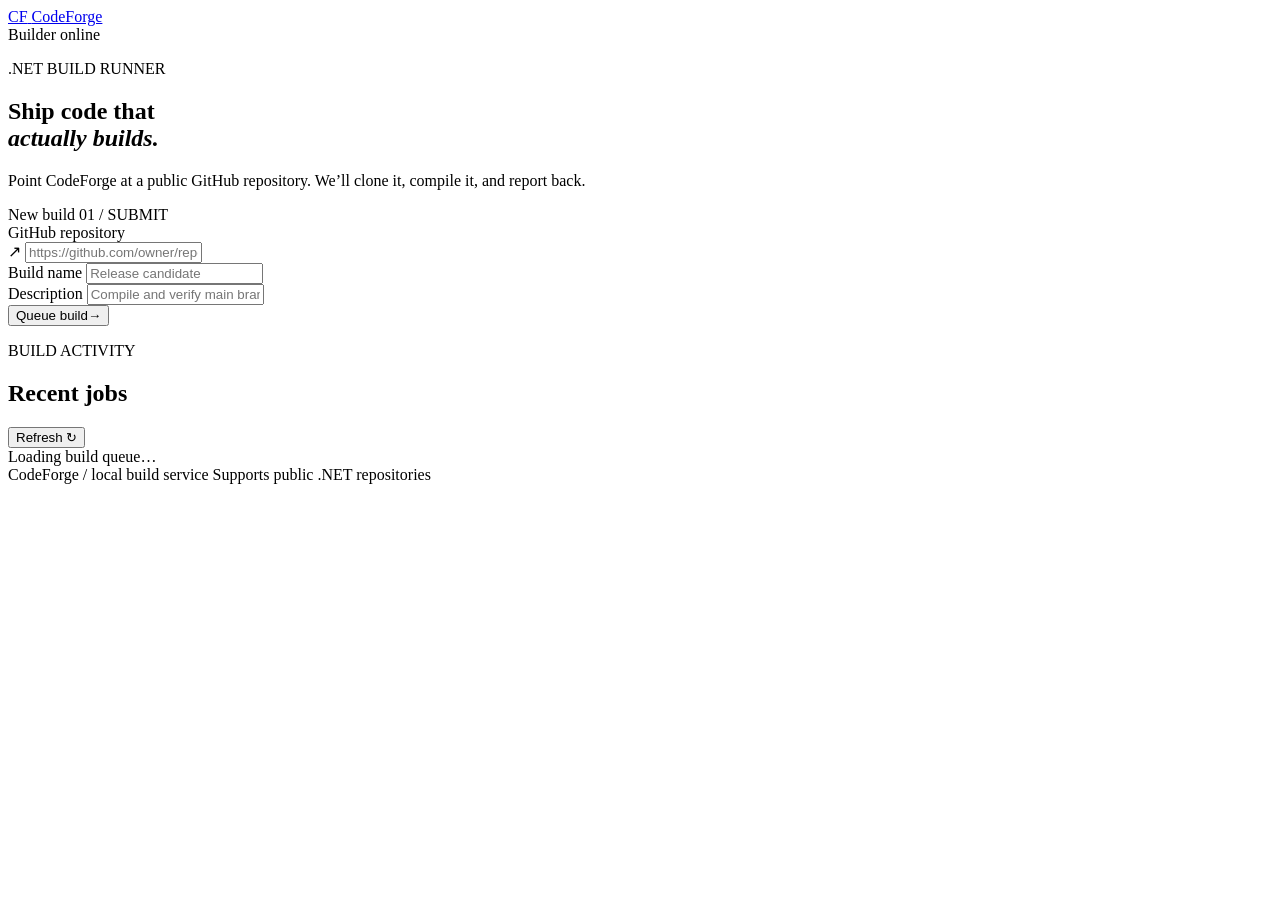
==== CodeForge/src/CodeForge.Api/wwwroot/index.html @ 33d501c8 "restructured project files and updates the gitignore file" ====
<!doctype html>
<html lang="en">
<head>
  <meta charset="utf-8">
  <meta name="viewport" content="width=device-width, initial-scale=1">
  <meta name="description" content="Submit and monitor .NET repository build jobs.">
  <title>CodeForge — Build runner</title>
  <link rel="preconnect" href="https://fonts.googleapis.com">
  <link rel="preconnect" href="https://fonts.gstatic.com" crossorigin>
  <link href="https://fonts.googleapis.com/css2?family=DM+Mono:wght@400;500&family=Manrope:wght@400;500;600;700&display=swap" rel="stylesheet">
  <link rel="stylesheet" href="/styles.css">
</head>
<body>
  <div class="page-shell">
    <header class="topbar">
      <a class="brand" href="/" aria-label="CodeForge home">
        <span class="brand-mark" aria-hidden="true">CF</span>
        <span>CodeForge</span>
      </a>
      <div class="system-status"><span class="status-light"></span> Builder online</div>
    </header>

    <main>
      <section class="hero">
        <div>
          <p class="eyebrow">.NET BUILD RUNNER</p>
          <h1>Ship code that<br><em>actually builds.</em></h1>
          <p class="hero-copy">Point CodeForge at a public GitHub repository. We’ll clone it, compile it, and report back.</p>
        </div>

        <form class="job-form" id="job-form">
          <div class="form-heading">
            <span>New build</span>
            <span class="step">01 / SUBMIT</span>
          </div>

          <label for="repo-url">GitHub repository</label>
          <div class="repo-field">
            <span aria-hidden="true">↗</span>
            <input id="repo-url" name="repoUrl" type="url" required placeholder="https://github.com/owner/repository" autocomplete="url">
          </div>

          <div class="field-grid">
            <div>
              <label for="job-title">Build name</label>
              <input id="job-title" name="jobTitle" type="text" maxlength="100" required placeholder="Release candidate">
            </div>
            <div>
              <label for="job-description">Description</label>
              <input id="job-description" name="jobDescription" type="text" maxlength="500" required placeholder="Compile and verify main branch">
            </div>
          </div>

          <button type="submit" id="submit-button">
            <span>Queue build</span><span aria-hidden="true">→</span>
          </button>
          <p class="form-message" id="form-message" role="status"></p>
        </form>
      </section>

      <section class="queue" aria-labelledby="queue-title">
        <div class="section-heading">
          <div>
            <p class="eyebrow">BUILD ACTIVITY</p>
            <h2 id="queue-title">Recent jobs</h2>
          </div>
          <button class="refresh-button" id="refresh-button" type="button" aria-label="Refresh build jobs">Refresh <span aria-hidden="true">↻</span></button>
        </div>

        <div class="job-list" id="job-list" aria-live="polite">
          <div class="empty-state">Loading build queue…</div>
        </div>
      </section>
    </main>

    <footer>
      <span>CodeForge / local build service</span>
      <span>Supports public .NET repositories</span>
    </footer>
  </div>

  <template id="job-template">
    <article class="job-card">
      <div class="job-index"></div>
      <div class="job-main">
        <div class="job-title-row">
          <h3></h3>
          <span class="status-pill"></span>
        </div>
        <p class="job-description"></p>
        <a class="repo-link" target="_blank" rel="noreferrer"></a>
      </div>
      <div class="job-meta">
        <span class="job-time"></span>
        <button class="delete-button" type="button" aria-label="Delete job">Delete</button>
      </div>
    </article>
  </template>

  <script src="/app.js" defer></script>
</body>
</html>
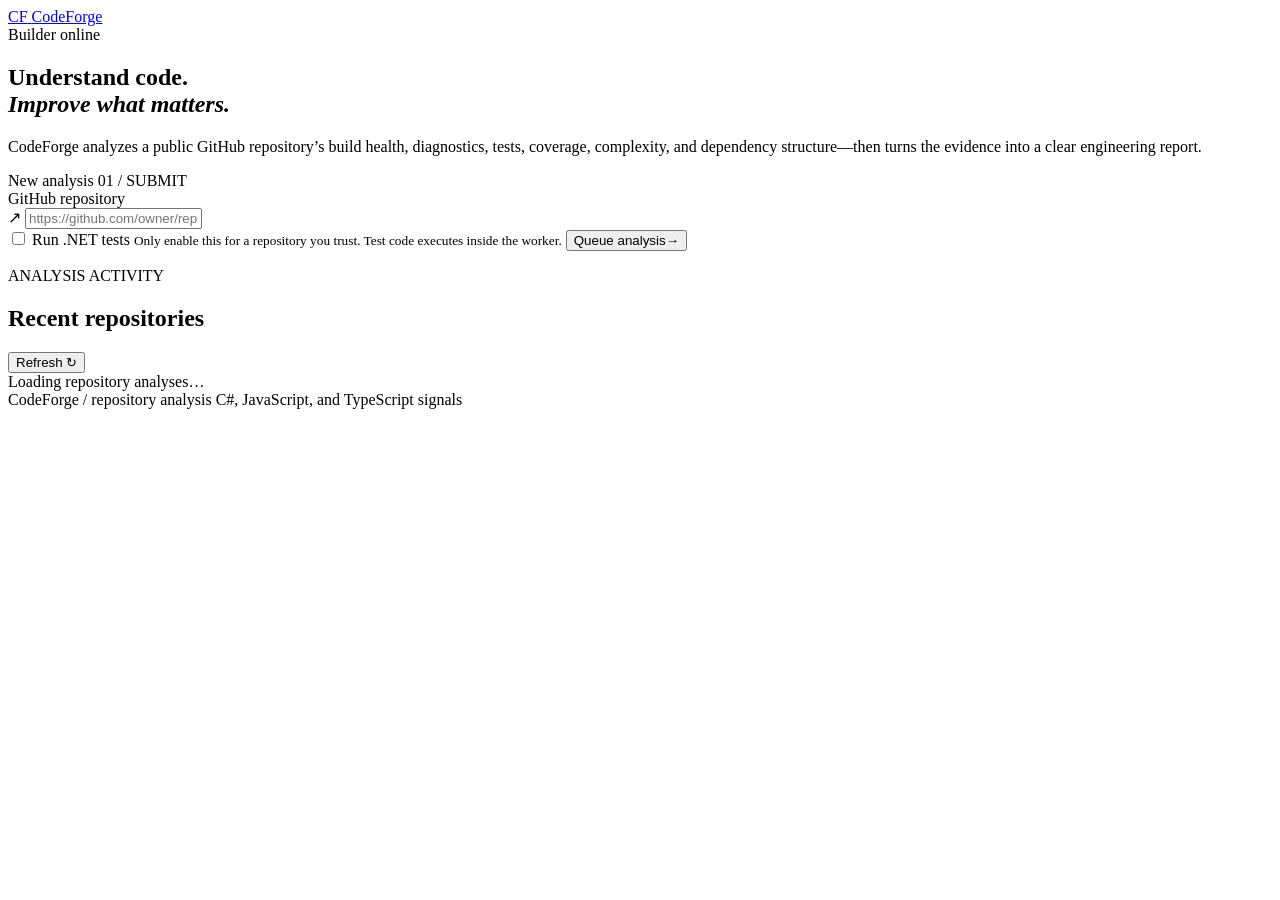
==== commit 4b8d88d0: "feat: add comprehensive repository analysis reporting Run and persist .NET tests, coverage, compiler" ====
--- a/CodeForge/src/CodeForge.Api/wwwroot/index.html
+++ b/CodeForge/src/CodeForge.Api/wwwroot/index.html
@@ -3,12 +3,12 @@
 <head>
   <meta charset="utf-8">
   <meta name="viewport" content="width=device-width, initial-scale=1">
-  <meta name="description" content="Submit and monitor .NET repository build jobs.">
-  <title>CodeForge — Build runner</title>
+  <meta name="description" content="Analyze repository build health, tests, coverage, complexity, and dependency structure.">
+  <title>CodeForge — Repository analysis</title>
   <link rel="preconnect" href="https://fonts.googleapis.com">
   <link rel="preconnect" href="https://fonts.gstatic.com" crossorigin>
   <link href="https://fonts.googleapis.com/css2?family=DM+Mono:wght@400;500&family=Manrope:wght@400;500;600;700&display=swap" rel="stylesheet">
-  <link rel="stylesheet" href="/styles.css">
+  <link rel="stylesheet" href="/styles.css?v=20261114-1">
 </head>
 <body>
   <div class="page-shell">
@@ -23,14 +23,13 @@
     <main>
       <section class="hero">
         <div>
-          <p class="eyebrow">.NET BUILD RUNNER</p>
-          <h1>Ship code that<br><em>actually builds.</em></h1>
-          <p class="hero-copy">Point CodeForge at a public GitHub repository. We’ll clone it, compile it, and report back.</p>
+          <h1>Understand code.<br><em>Improve what matters.</em></h1>
+          <p class="hero-copy">CodeForge analyzes a public GitHub repository’s build health, diagnostics, tests, coverage, complexity, and dependency structure—then turns the evidence into a clear engineering report.</p>
         </div>
 
         <form class="job-form" id="job-form">
           <div class="form-heading">
-            <span>New build</span>
+            <span>New analysis</span>
             <span class="step">01 / SUBMIT</span>
           </div>
 
@@ -40,19 +39,16 @@
             <input id="repo-url" name="repoUrl" type="url" required placeholder="https://github.com/owner/repository" autocomplete="url">
           </div>
 
-          <div class="field-grid">
-            <div>
-              <label for="job-title">Build name</label>
-              <input id="job-title" name="jobTitle" type="text" maxlength="100" required placeholder="Release candidate">
-            </div>
-            <div>
-              <label for="job-description">Description</label>
-              <input id="job-description" name="jobDescription" type="text" maxlength="500" required placeholder="Compile and verify main branch">
-            </div>
-          </div>
+          <label class="trusted-test-option" for="run-tests">
+            <input id="run-tests" name="runTests" type="checkbox" value="true">
+            <span>
+              Run .NET tests
+              <small>Only enable this for a repository you trust. Test code executes inside the worker.</small>
+            </span>
+          </label>
 
           <button type="submit" id="submit-button">
-            <span>Queue build</span><span aria-hidden="true">→</span>
+            <span>Queue analysis</span><span aria-hidden="true">→</span>
           </button>
           <p class="form-message" id="form-message" role="status"></p>
         </form>
@@ -61,21 +57,21 @@
       <section class="queue" aria-labelledby="queue-title">
         <div class="section-heading">
           <div>
-            <p class="eyebrow">BUILD ACTIVITY</p>
-            <h2 id="queue-title">Recent jobs</h2>
+            <p class="eyebrow">ANALYSIS ACTIVITY</p>
+            <h2 id="queue-title">Recent repositories</h2>
           </div>
-          <button class="refresh-button" id="refresh-button" type="button" aria-label="Refresh build jobs">Refresh <span aria-hidden="true">↻</span></button>
+          <button class="refresh-button" id="refresh-button" type="button" aria-label="Refresh repository analyses">Refresh <span aria-hidden="true">↻</span></button>
         </div>
 
         <div class="job-list" id="job-list" aria-live="polite">
-          <div class="empty-state">Loading build queue…</div>
+          <div class="empty-state">Loading repository analyses…</div>
         </div>
       </section>
     </main>
 
     <footer>
-      <span>CodeForge / local build service</span>
-      <span>Supports public .NET repositories</span>
+      <span>CodeForge / repository analysis</span>
+      <span>C#, JavaScript, and TypeScript signals</span>
     </footer>
   </div>
 
@@ -89,14 +85,22 @@
         </div>
         <p class="job-description"></p>
         <a class="repo-link" target="_blank" rel="noreferrer"></a>
+        <div class="failure-summary" hidden>
+          <span>Failure reason</span>
+          <p></p>
+        </div>
       </div>
       <div class="job-meta">
         <span class="job-time"></span>
-        <button class="delete-button" type="button" aria-label="Delete job">Delete</button>
+        <div class="job-actions">
+          <a class="analysis-link">Analysis</a>
+          <button class="retry-button" type="button" hidden>Retry</button>
+          <button class="delete-button" type="button" aria-label="Delete job">Delete</button>
+        </div>
       </div>
     </article>
   </template>
 
-  <script src="/app.js" defer></script>
+  <script src="/app.js?v=20261114-2" defer></script>
 </body>
 </html>
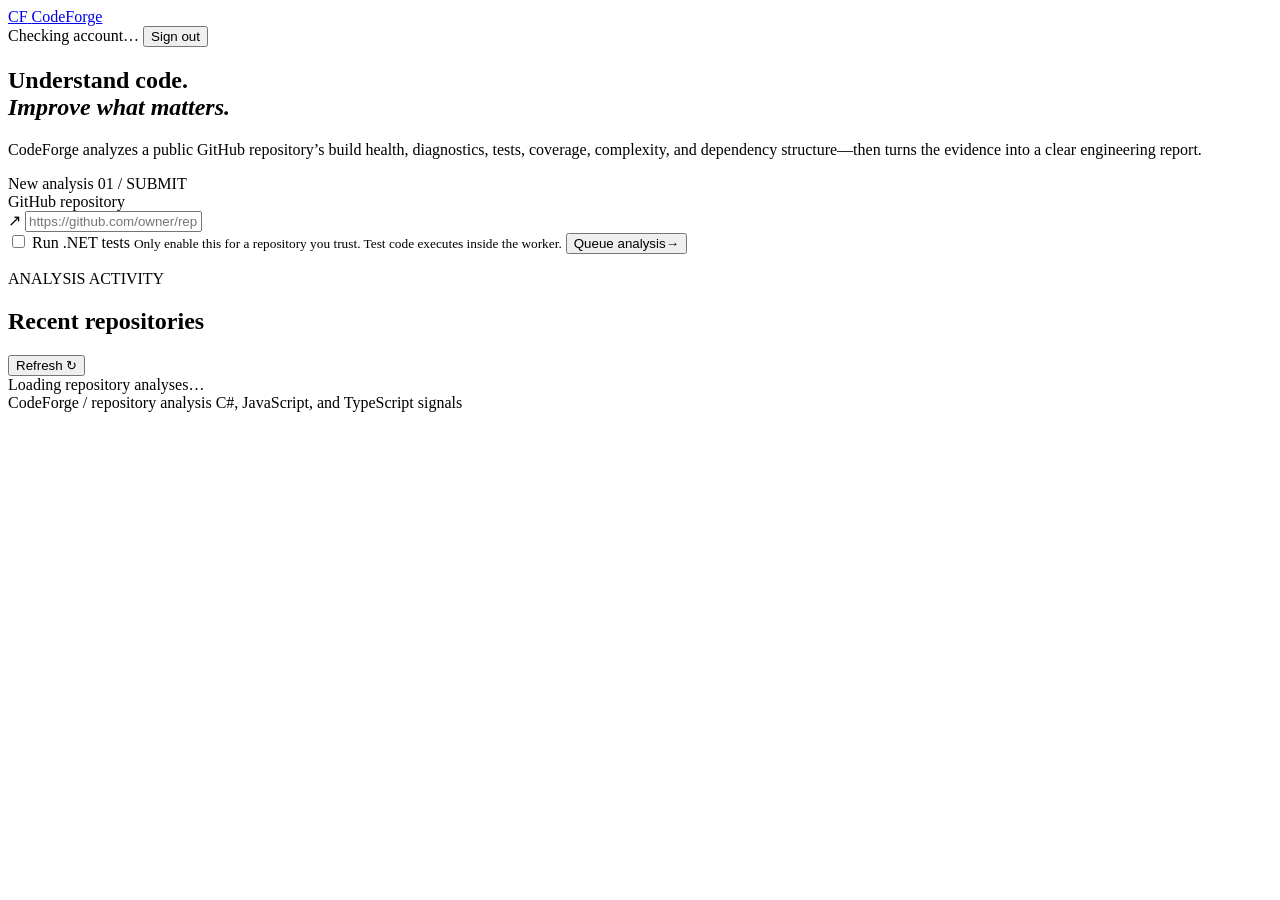
==== commit 72cd8169: "added user authentication and job ownership" ====
--- a/CodeForge/src/CodeForge.Api/wwwroot/index.html
+++ b/CodeForge/src/CodeForge.Api/wwwroot/index.html
@@ -8,7 +8,7 @@
   <link rel="preconnect" href="https://fonts.googleapis.com">
   <link rel="preconnect" href="https://fonts.gstatic.com" crossorigin>
   <link href="https://fonts.googleapis.com/css2?family=DM+Mono:wght@400;500&family=Manrope:wght@400;500;600;700&display=swap" rel="stylesheet">
-  <link rel="stylesheet" href="/styles.css?v=20261114-1">
+  <link rel="stylesheet" href="/styles.css?v=20261119-1">
 </head>
 <body>
   <div class="page-shell">
@@ -17,7 +17,10 @@
         <span class="brand-mark" aria-hidden="true">CF</span>
         <span>CodeForge</span>
       </a>
-      <div class="system-status"><span class="status-light"></span> Builder online</div>
+      <div class="account-nav">
+        <span data-user-email>Checking account…</span>
+        <button type="button" data-logout>Sign out</button>
+      </div>
     </header>
 
     <main>
@@ -101,6 +104,7 @@
     </article>
   </template>
 
-  <script src="/app.js?v=20261114-2" defer></script>
+  <script src="/session.js?v=20261119-1" defer></script>
+  <script src="/app.js?v=20261119-1" defer></script>
 </body>
 </html>
